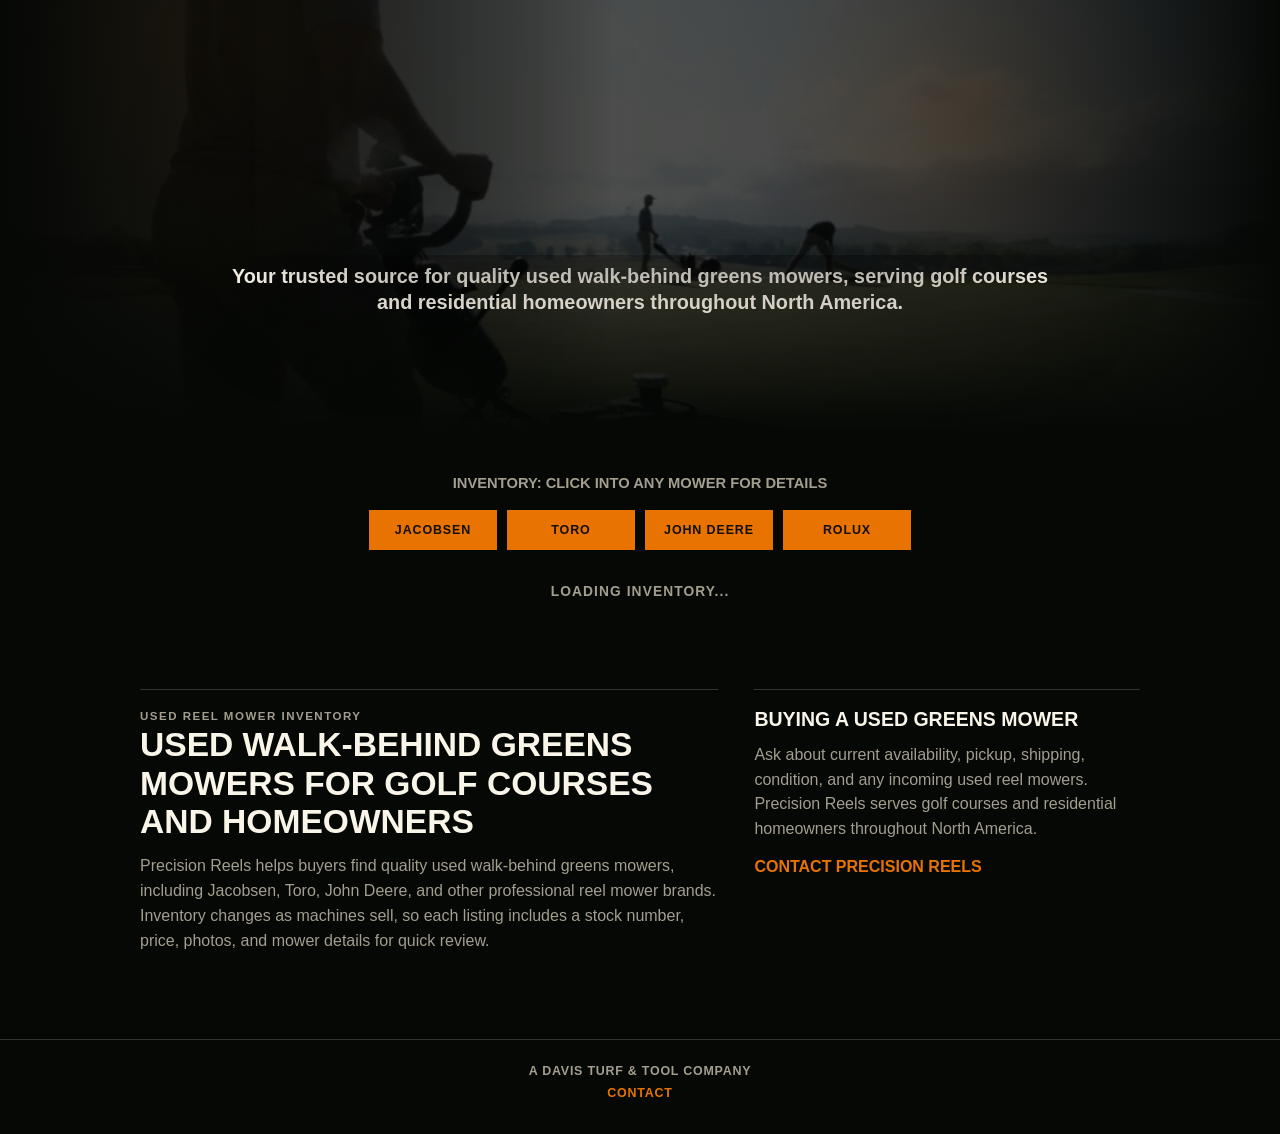
==== index.html @ 3a25d1d9 "Add brand SEO landing pages" ====
<!doctype html>
<html lang="en">
  <head>
    <meta charset="utf-8" />
    <meta name="viewport" content="width=device-width, initial-scale=1" />
    <title>Used Walk-Behind Greens Mowers for Sale | Precision Reels</title>
    <meta name="description" content="Precision Reels sells quality used walk-behind greens mowers from Jacobsen, Toro, John Deere, and other greens mower brands for golf courses and homeowners across North America." />
    <link rel="canonical" href="https://precisionreels.com/" />
    <meta property="og:title" content="Used Walk-Behind Greens Mowers for Sale | Precision Reels" />
    <meta property="og:description" content="Quality used walk-behind greens mowers from Jacobsen, Toro, John Deere, and other greens mower brands for golf courses and homeowners across North America." />
    <meta property="og:type" content="website" />
    <meta property="og:url" content="https://precisionreels.com/" />
    <meta property="og:image" content="https://precisionreels.com/assets/logo-1200.png" />
    <meta name="twitter:card" content="summary_large_image" />
    <meta name="theme-color" content="#101812" />
    <link rel="preconnect" href="https://ddomhyyhixovprojozvy.supabase.co" crossorigin />
    <link rel="preload" as="image" href="./assets/logo-1200.webp" type="image/webp" fetchpriority="high" />
    <link rel="manifest" href="./manifest.webmanifest" />
    <link rel="stylesheet" href="./styles.css?v=brand-links-1" />
    <script type="application/ld+json">
      {
        "@context": "https://schema.org",
        "@type": ["Store", "LocalBusiness"],
        "name": "Precision Reels",
        "url": "https://precisionreels.com/",
        "email": "brandon@precisionreels.com",
        "description": "Quality used walk-behind greens mowers from Jacobsen, Toro, John Deere, and other greens mower brands for golf courses and residential homeowners throughout North America.",
        "areaServed": "North America",
        "knowsAbout": [
          "used reel mowers",
          "walk-behind greens mowers",
          "used greens mowers",
          "Jacobsen reel mowers",
          "Toro greens mowers",
          "John Deere greens mowers"
        ],
        "hasOfferCatalog": {
          "@type": "OfferCatalog",
          "name": "Used walk-behind greens mower inventory",
          "itemListElement": [
            {
              "@type": "OfferCatalog",
              "name": "Used Jacobsen walk-behind greens mowers"
            },
            {
              "@type": "OfferCatalog",
              "name": "Used Toro walk-behind greens mowers"
            },
            {
              "@type": "OfferCatalog",
              "name": "Used John Deere walk-behind greens mowers"
            }
          ]
        },
        "parentOrganization": {
          "@type": "Organization",
          "name": "Davis Turf and Tool LLC"
        }
      }
    </script>
  </head>
  <body>
    <main>
      <section class="showroom-hero">
        <div class="ambient-field" aria-hidden="true"></div>
        <div class="inventory-intro">
          <picture>
            <source srcset="./assets/logo-900.webp 900w, ./assets/logo-1200.webp 1200w" type="image/webp" sizes="(max-width: 900px) 88vw, 820px" />
            <img class="hero-logo" src="./assets/logo-1200.png" alt="Precision Reels" width="1200" height="282" fetchpriority="high" decoding="async" />
          </picture>
          <p class="hero-positioning">Your trusted source for quality used walk-behind greens mowers, serving golf courses and residential homeowners throughout North America.</p>
        </div>
      </section>

      <section class="inventory-heading" aria-labelledby="inventoryTitle">
        <h1 id="inventoryTitle">Inventory: Click into any mower for details</h1>
        <nav class="brand-links" aria-label="Shop by mower brand">
          <a href="./used-jacobsen-greens-mowers.html">Jacobsen</a>
          <a href="./used-toro-greens-mowers.html">Toro</a>
          <a href="./used-john-deere-greens-mowers.html">John Deere</a>
          <a href="./used-rolux-reel-mowers.html">Rolux</a>
        </nav>
      </section>

      <section class="inventory-grid is-loading" aria-label="Mower inventory">
        <p class="inventory-status">Loading inventory...</p>
      </section>

      <section class="detail-panel" id="details" aria-live="polite">
        <button class="close-detail" type="button" aria-label="Close details">Close</button>
        <div class="detail-gallery" id="detailGallery"></div>

        <div class="detail-image">
          <img id="detailImage" alt="Selected mower" />
        </div>

        <article class="detail-copy">
          <h2 id="detailTitle">2017 Jacobsen PGM22 Walk Reel</h2>
          <p class="detail-price" id="detailPrice">$4,850.00</p>
          <p class="shipping">Pickup or shipping quote confirmed with seller.</p>

          <div class="description">
            <h3>Description</h3>
            <dl id="detailSpecs"></dl>
          </div>

          <form class="inline-inquiry">
            <h3>Inquire to buy</h3>
            <input type="text" name="name" placeholder="Name" />
            <input type="text" name="contact" placeholder="Phone or email" />
            <textarea id="detailMessage" name="message" placeholder="I am interested in this mower."></textarea>
            <a class="email-action" id="emailAction" href="mailto:brandon@precisionreels.com">Contact Precision Reels</a>
          </form>
        </article>
      </section>

      <section class="seo-copy" aria-labelledby="usedGreensMowersTitle">
        <div>
          <p class="seo-kicker">Used reel mower inventory</p>
          <h2 id="usedGreensMowersTitle">Used walk-behind greens mowers for golf courses and homeowners</h2>
          <p>
            Precision Reels helps buyers find quality used walk-behind greens mowers, including Jacobsen, Toro, John Deere, and other professional reel mower brands. Inventory changes as machines sell, so each listing includes a stock number, price, photos, and mower details for quick review.
          </p>
        </div>
        <div>
          <h3>Buying a used greens mower</h3>
          <p>
            Ask about current availability, pickup, shipping, condition, and any incoming used reel mowers. Precision Reels serves golf courses and residential homeowners throughout North America.
          </p>
          <a href="./contact.html">Contact Precision Reels</a>
        </div>
      </section>

      <footer class="site-footer">
        <span>A Davis Turf &amp; Tool Company</span>
        <a href="./contact.html">Contact</a>
      </footer>
    </main>

    <script src="./supabase-config.js"></script>
    <script src="./script.js?v=fast-inventory-2"></script>
    <script>
      if ("serviceWorker" in navigator) {
        navigator.serviceWorker.getRegistrations().then((registrations) => {
          registrations.forEach((registration) => registration.unregister());
        });
      }
    </script>
  </body>
</html>
---- styles.css ----
:root {
  color-scheme: dark;
  --bg: oklch(13% 0.007 145);
  --deck: oklch(17% 0.01 145 / 88%);
  --deck-hover: oklch(21% 0.014 145 / 94%);
  --photo: oklch(91% 0.018 92);
  --text: oklch(88% 0.016 92);
  --strong: oklch(97% 0.016 86);
  --muted: oklch(70% 0.025 94);
  --line: oklch(97% 0.016 86 / 18%);
  --orange: oklch(68% 0.18 55);
  --green-dark: oklch(21% 0.055 142);
  --green-mid: oklch(33% 0.08 142);
}

* {
  box-sizing: border-box;
}

html {
  scroll-behavior: smooth;
}

body {
  margin: 0;
  background: var(--bg);
  color: var(--text);
  font-family: Arial, Helvetica, sans-serif;
}

a {
  color: inherit;
  text-decoration: none;
}

button,
input,
textarea {
  font: inherit;
}

img {
  display: block;
  max-width: 100%;
}

.showroom-hero {
  min-height: clamp(380px, 48vh, 540px);
  overflow: hidden;
  position: relative;
}

.ambient-field {
  animation: hero-breathe 18s ease-in-out infinite alternate;
  background:
    radial-gradient(circle at 18% 18%, oklch(68% 0.18 55 / 20%), transparent 22%),
    linear-gradient(90deg, oklch(8% 0.012 145 / 92%) 0%, oklch(10% 0.012 145 / 70%) 44%, oklch(10% 0.012 145 / 24%) 100%),
    url("./assets/pgm22-field-1.jpg") center 42% / cover;
  inset: -12%;
  opacity: 0.88;
  position: absolute;
  transform: scale(1.04);
}

.showroom-hero::after {
  background:
    linear-gradient(90deg, var(--bg) 0%, transparent 48%, var(--bg) 100%),
    linear-gradient(0deg, var(--bg) 0%, transparent 34%),
    radial-gradient(circle at 76% 26%, oklch(68% 0.18 55 / 16%), transparent 20%);
  content: "";
  inset: 0;
  position: absolute;
}

.inventory-intro {
  margin: 0 auto;
  max-width: 1180px;
  padding: clamp(34px, 5vw, 54px) clamp(20px, 5vw, 60px) clamp(32px, 5vw, 54px);
  position: relative;
  text-align: center;
  z-index: 2;
}

.hero-logo {
  display: block;
  filter: drop-shadow(0 24px 70px oklch(2% 0.02 145 / 65%));
  height: auto;
  margin: 0 auto;
  max-width: min(760px, 86vw);
  width: 100%;
}

.inventory-intro p {
  color: var(--orange);
  font-size: 0.78rem;
  font-weight: 800;
  letter-spacing: 0.13em;
  margin: 0 0 8px;
  text-transform: uppercase;
}

.inventory-heading {
  margin: 0 auto;
  max-width: 1240px;
  padding: clamp(24px, 4vw, 42px) clamp(20px, 5vw, 60px) 0;
  position: relative;
  text-align: center;
  z-index: 2;
}

.inventory-heading h1 {
  color: var(--muted);
  font-size: clamp(0.82rem, 1.15vw, 1rem);
  font-weight: 800;
  letter-spacing: 0;
  line-height: 1.25;
  margin: 0;
  text-transform: uppercase;
}

.brand-links {
  display: flex;
  flex-wrap: wrap;
  gap: 10px;
  justify-content: center;
  margin: 18px auto 0;
  max-width: 720px;
}

.brand-links a {
  background: var(--orange);
  color: oklch(17% 0.025 98);
  display: inline-grid;
  font-size: 0.78rem;
  font-weight: 900;
  letter-spacing: 0.07em;
  min-height: 40px;
  min-width: 128px;
  padding: 0 16px;
  place-items: center;
  text-transform: uppercase;
  transition:
    filter 180ms ease,
    transform 240ms cubic-bezier(0.16, 1, 0.3, 1);
}

.brand-links a:hover,
.brand-links a:focus-visible {
  filter: brightness(1.08);
  transform: translateY(-2px);
}

.inventory-intro .hero-positioning {
  color: var(--strong);
  font-size: clamp(0.98rem, 1.55vw, 1.26rem);
  font-weight: 700;
  letter-spacing: 0;
  line-height: 1.35;
  margin: clamp(18px, 3vw, 30px) auto 0;
  max-width: 820px;
  text-transform: none;
}

.inventory-grid {
  display: grid;
  gap: clamp(20px, 3vw, 38px);
  grid-template-columns: repeat(auto-fit, minmax(245px, 260px));
  justify-content: center;
  margin: 0 auto;
  max-width: 1240px;
  padding: clamp(18px, 3vw, 34px) clamp(20px, 5vw, 60px) clamp(50px, 8vw, 90px);
  position: relative;
  z-index: 2;
}

.inventory-grid.is-loading {
  display: block;
}

.seo-copy {
  display: grid;
  gap: clamp(18px, 3vw, 36px);
  grid-template-columns: minmax(0, 1.2fr) minmax(240px, 0.8fr);
  margin: 0 auto;
  max-width: 1120px;
  padding: 0 clamp(20px, 5vw, 60px) clamp(50px, 7vw, 86px);
  position: relative;
  z-index: 2;
}

.seo-copy > div {
  border-top: 1px solid var(--line);
  padding-top: 18px;
}

.seo-kicker {
  color: var(--orange);
  font-size: 0.72rem;
  font-weight: 900;
  letter-spacing: 0.13em;
  margin: 0 0 10px;
  text-transform: uppercase;
}

.seo-copy h2,
.seo-copy h3 {
  color: var(--strong);
  font-weight: 700;
  letter-spacing: 0;
  line-height: 1.15;
  margin: 0 0 12px;
  text-transform: uppercase;
}

.seo-copy h2 {
  font-size: clamp(1.25rem, 2.8vw, 2.1rem);
}

.seo-copy h3 {
  font-size: clamp(1rem, 1.8vw, 1.22rem);
}

.seo-copy p {
  color: var(--muted);
  line-height: 1.55;
  margin: 0;
}

.seo-copy a {
  color: var(--orange);
  display: inline-block;
  font-weight: 900;
  margin-top: 16px;
  text-transform: uppercase;
}

.inventory-status {
  color: var(--muted);
  font-size: 0.86rem;
  font-weight: 800;
  letter-spacing: 0.08em;
  margin: 0;
  text-align: center;
  text-transform: uppercase;
}

.inventory-card {
  background: var(--deck);
  border: 1px solid oklch(97% 0.016 86 / 14%);
  box-shadow: 0 24px 70px oklch(8% 0.03 120 / 28%);
  cursor: pointer;
  display: flex;
  flex-direction: column;
  outline: none;
  padding: 12px 12px 16px;
  transition:
    background 220ms ease,
    transform 320ms cubic-bezier(0.16, 1, 0.3, 1);
}

.inventory-card:hover,
.inventory-card:focus-visible {
  background: var(--deck-hover);
  transform: translateY(-5px);
}

.photo-box {
  align-items: center;
  aspect-ratio: 1;
  background:
    linear-gradient(135deg, oklch(97% 0.012 86), oklch(82% 0.024 96));
  border: 1px solid oklch(18% 0.022 108 / 20%);
  display: flex;
  justify-content: center;
  margin-bottom: 16px;
  overflow: hidden;
  position: relative;
}

.photo-box::after {
  background:
    linear-gradient(180deg, transparent 60%, oklch(18% 0.022 108 / 28%)),
    repeating-linear-gradient(90deg, transparent 0 18px, oklch(18% 0.022 108 / 5%) 18px 19px);
  content: "";
  inset: 0;
  pointer-events: none;
  position: absolute;
}

.photo-box img {
  height: 100%;
  object-fit: contain;
  padding: 8px;
  width: 100%;
}

.no-photo {
  color: oklch(28% 0.02 100);
  font-size: 0.78rem;
  font-weight: 900;
  letter-spacing: 0.08em;
  text-align: center;
  text-transform: uppercase;
}

.detail-no-photo {
  align-self: start;
  border: 1px solid var(--line);
  display: grid;
  min-height: 72px;
  place-items: center;
}

.inventory-card h2 {
  color: var(--text);
  font-size: clamp(1.05rem, 1.8vw, 1.35rem);
  font-weight: 500;
  letter-spacing: 0;
  line-height: 1.25;
  margin: 0 0 8px;
}

.price {
  color: var(--strong);
  font-size: 1rem;
  font-weight: 700;
  margin: 0 0 8px;
}

.card-note {
  color: var(--muted);
  font-size: 0.9rem;
  line-height: 1.45;
  margin: 0 0 14px;
}

.card-stock {
  color: var(--orange);
  display: block;
  font-size: 0.74rem;
  font-weight: 900;
  letter-spacing: 0.12em;
  margin: 0 0 8px;
  text-transform: uppercase;
}

.card-fields {
  display: grid;
  gap: 7px;
  margin: 0 0 14px;
}

.card-fields div {
  display: grid;
  gap: 4px;
  grid-template-columns: 68px minmax(0, 1fr);
}

.card-fields dt {
  color: var(--muted);
  font-size: 0.7rem;
  letter-spacing: 0.08em;
}

.card-fields dd {
  color: var(--text);
  font-size: 0.86rem;
  line-height: 1.35;
  min-width: 0;
}

.inventory-card button,
.inline-inquiry button,
.email-action,
.contact-form button {
  background: var(--orange);
  border: 0;
  color: oklch(17% 0.025 98);
  cursor: pointer;
  display: grid;
  font-weight: 800;
  min-height: 42px;
  margin-top: auto;
  place-items: center;
  text-transform: uppercase;
  width: 100%;
}

.site-footer {
  align-items: center;
  border-top: 1px solid var(--line);
  color: var(--muted);
  display: flex;
  flex-direction: column;
  font-size: 0.78rem;
  font-weight: 800;
  gap: 8px;
  justify-content: center;
  letter-spacing: 0.06em;
  padding: 24px 20px 34px;
  text-align: center;
  text-transform: uppercase;
}

.site-footer a {
  color: var(--orange);
}

.contact-shell {
  min-height: 100vh;
  padding: clamp(18px, 4vw, 48px);
}

.contact-header {
  margin: 0 auto clamp(22px, 4vw, 38px);
  max-width: 720px;
  text-align: center;
}

.contact-logo {
  height: auto;
  margin: 0 auto 18px;
  max-width: min(430px, 82vw);
}

.contact-header p {
  color: var(--orange);
  font-size: 0.78rem;
  font-weight: 900;
  letter-spacing: 0.13em;
  margin: 0 0 10px;
  text-transform: uppercase;
}

.contact-header h1 {
  color: var(--strong);
  font-size: clamp(1.35rem, 4vw, 2.1rem);
  font-weight: 700;
  letter-spacing: 0;
  line-height: 1.04;
  margin: 0;
  text-transform: uppercase;
}

.contact-layout {
  margin: 0 auto;
  max-width: 720px;
}

.contact-card,
.contact-form {
  background: var(--deck);
  border: 1px solid oklch(97% 0.016 86 / 14%);
  box-shadow: 0 24px 70px oklch(8% 0.03 120 / 28%);
  padding: clamp(18px, 3vw, 30px);
}

.contact-card h2,
.contact-form h2 {
  color: var(--strong);
  font-size: 1.15rem;
  font-weight: 700;
  margin: 0;
  text-transform: uppercase;
}

.contact-card p,
.contact-card a {
  color: var(--muted);
  line-height: 1.5;
}

.contact-card a {
  color: var(--orange);
  display: inline-block;
  font-weight: 800;
  margin-top: 10px;
}

.contact-form {
  display: grid;
  gap: 12px;
}

.form-context {
  color: var(--muted);
  font-size: 0.98rem;
  line-height: 1.5;
  margin: 0 0 6px;
}

.contact-form label {
  color: var(--muted);
  display: grid;
  font-size: 0.78rem;
  font-weight: 900;
  gap: 7px;
  letter-spacing: 0.1em;
  text-transform: uppercase;
}

.contact-form input,
.contact-form textarea {
  background: oklch(12% 0.012 112 / 62%);
  border: 1px solid var(--line);
  color: var(--strong);
  min-height: 46px;
  padding: 12px;
  width: 100%;
}

.contact-form textarea {
  min-height: 150px;
  resize: vertical;
}

.back-link {
  color: var(--muted);
  display: inline-block;
  font-weight: 800;
  margin-top: 18px;
  text-transform: uppercase;
}

.detail-panel {
  background:
    linear-gradient(90deg, oklch(15% 0.018 112), oklch(24% 0.035 112));
  border-top: 1px solid var(--line);
  display: none;
  gap: clamp(18px, 3vw, 40px);
  grid-template-columns: 72px minmax(280px, 0.95fr) minmax(320px, 0.82fr);
  padding: clamp(22px, 5vw, 60px);
  position: relative;
}

.detail-panel.is-open {
  display: grid;
}

.close-detail {
  background: transparent;
  border: 1px solid var(--line);
  color: var(--muted);
  cursor: pointer;
  font-size: 0.75rem;
  font-weight: 800;
  letter-spacing: 0.1em;
  padding: 10px 12px;
  position: absolute;
  right: clamp(20px, 5vw, 60px);
  text-transform: uppercase;
  top: 18px;
}

.detail-gallery {
  display: grid;
  gap: 14px;
  grid-auto-rows: 72px;
}

.detail-thumb {
  background: var(--photo);
  border: 1px solid var(--line);
  cursor: pointer;
  overflow: hidden;
  padding: 0;
}

.detail-thumb.is-active {
  border-color: var(--orange);
}

.detail-thumb img,
.detail-image img {
  height: 100%;
  object-fit: contain;
  width: 100%;
}

.detail-thumb img {
  object-fit: contain;
  padding: 5px;
}

.detail-image {
  align-self: start;
  aspect-ratio: 1;
  background: var(--photo);
  border: 8px solid oklch(97% 0.016 86 / 8%);
  overflow: hidden;
}

.detail-image.has-no-image {
  display: grid;
  place-items: center;
}

.detail-image.has-no-image::before {
  color: oklch(28% 0.02 100);
  content: "No photos yet";
  font-size: 0.82rem;
  font-weight: 900;
  letter-spacing: 0.08em;
  text-transform: uppercase;
}

.detail-image img {
  object-fit: contain;
  padding: 10px;
}

.detail-copy {
  padding-top: 6px;
}

.detail-copy h2 {
  color: var(--text);
  font-size: clamp(1.75rem, 3vw, 3rem);
  font-weight: 500;
  letter-spacing: 0;
  line-height: 1.08;
  margin: 0 0 14px;
}

.detail-price {
  color: var(--strong);
  font-size: 1.45rem;
  font-weight: 700;
  margin: 0 0 8px;
}

.shipping {
  border-bottom: 1px solid var(--line);
  color: var(--muted);
  font-size: 0.9rem;
  margin: 20px 0 28px;
  padding-bottom: 22px;
}

.inline-inquiry,
.description {
  margin-top: 30px;
}

.inline-inquiry {
  background: oklch(97% 0.016 86 / 8%);
  border: 1px solid var(--line);
  display: grid;
  gap: 10px;
  padding: 14px;
}

.inline-inquiry h3,
.description h3 {
  color: var(--text);
  font-size: 0.9rem;
  font-weight: 500;
  letter-spacing: 0.06em;
  margin: 0 0 8px;
  text-transform: uppercase;
}

.description h3 {
  margin-bottom: 22px;
}

.inline-inquiry input,
.inline-inquiry textarea {
  background: oklch(12% 0.012 112 / 62%);
  border: 1px solid var(--line);
  color: var(--strong);
  min-height: 44px;
  padding: 11px;
}

.inline-inquiry textarea {
  min-height: 88px;
  resize: vertical;
}

dl {
  display: grid;
  gap: 9px;
  margin: 0;
}

dl div {
  display: grid;
  gap: 6px;
  grid-template-columns: 150px 1fr;
}

dt {
  color: var(--strong);
  font-weight: 800;
  text-transform: uppercase;
}

dd {
  color: var(--text);
  line-height: 1.45;
  margin: 0;
}

@media (max-width: 860px) {
  .showroom-hero {
    min-height: auto;
    padding-bottom: 18px;
  }

  .inventory-intro {
    padding-bottom: 28px;
  }

  .inventory-heading {
    padding-top: 18px;
  }

  .brand-links {
    display: grid;
    grid-template-columns: repeat(2, minmax(0, 1fr));
    max-width: 420px;
  }

  .inventory-grid {
    grid-template-columns: minmax(0, 1fr);
    justify-content: stretch;
    max-width: 560px;
  }

  .card-fields div {
    grid-template-columns: 86px minmax(0, 1fr);
  }

  .card-fields div:nth-child(4) {
    grid-template-columns: 1fr;
  }

  .card-fields div:nth-child(4) dd {
    font-size: 0.95rem;
    line-height: 1.45;
  }

  .seo-copy {
    grid-template-columns: 1fr;
  }

  .detail-panel {
    grid-template-columns: 1fr;
    padding-top: 18px;
  }

  .contact-layout {
    grid-template-columns: 1fr;
  }

  .detail-gallery {
    display: grid;
    gap: 10px;
    grid-row: 3;
    grid-template-columns: repeat(4, minmax(0, 1fr));
    overflow: visible;
  }

  .detail-thumb {
    aspect-ratio: 1;
    height: auto;
  }

  .close-detail {
    justify-self: end;
    position: static;
  }

  .detail-image {
    grid-row: 2;
    width: 100%;
  }

  .detail-copy {
    grid-row: 4;
  }
}

@keyframes hero-breathe {
  from {
    transform: scale(1.04) translate3d(0, 0, 0);
  }
  to {
    transform: scale(1.1) translate3d(-1.4%, -1.2%, 0);
  }
}

@media (max-width: 520px) {
  .showroom-hero {
    padding-bottom: 8px;
  }

  .inventory-intro {
    padding-bottom: 22px;
  }

  .inventory-heading {
    padding-top: 14px;
  }

  .brand-links {
    gap: 8px;
    margin-top: 14px;
  }

  .brand-links a {
    min-width: 0;
    padding: 0 10px;
  }

  .contact-shell {
    padding: 16px;
  }

  .contact-header h1 {
    font-size: 1.35rem;
  }

  .contact-form {
    border-left: 0;
    border-right: 0;
    margin-left: -16px;
    margin-right: -16px;
  }

  .inventory-grid {
    gap: 24px;
    grid-template-columns: minmax(0, 1fr);
    max-width: none;
    padding-left: 14px;
    padding-right: 14px;
  }

  .inventory-card {
    padding: 12px 12px 15px;
  }

  .inventory-card h2 {
    font-size: 1.08rem;
  }

  .card-fields div {
    gap: 4px;
    grid-template-columns: 1fr;
  }

  .card-fields dd {
    font-size: 0.95rem;
  }

  dl div {
    grid-template-columns: 1fr;
  }
}

.landing-hero {
  background:
    linear-gradient(180deg, oklch(7% 0.012 145 / 38%), var(--bg) 92%),
    url("./assets/pgm22-field-1.jpg") center 42% / cover;
  padding: clamp(28px, 6vw, 70px) clamp(18px, 5vw, 64px) clamp(24px, 5vw, 52px);
  text-align: center;
}

.landing-logo {
  height: auto;
  margin: 0 auto clamp(18px, 3vw, 28px);
  max-width: min(560px, 86vw);
}

.landing-hero h1 {
  color: var(--strong);
  font-size: clamp(1.8rem, 5vw, 4.2rem);
  font-weight: 700;
  letter-spacing: 0;
  line-height: 1.02;
  margin: 0 auto 16px;
  max-width: 980px;
  text-transform: uppercase;
}

.landing-hero p {
  color: var(--text);
  font-size: clamp(1rem, 2vw, 1.25rem);
  font-weight: 700;
  line-height: 1.4;
  margin: 0 auto;
  max-width: 820px;
}

.landing-actions {
  display: flex;
  flex-wrap: wrap;
  gap: 12px;
  justify-content: center;
  margin-top: 26px;
}

.landing-actions a,
.landing-panel a {
  background: var(--orange);
  color: oklch(17% 0.025 98);
  display: inline-grid;
  font-size: 0.82rem;
  font-weight: 900;
  letter-spacing: 0.06em;
  min-height: 44px;
  padding: 0 18px;
  place-items: center;
  text-transform: uppercase;
}

.landing-actions a:last-child {
  background: oklch(97% 0.016 86 / 10%);
  border: 1px solid var(--line);
  color: var(--strong);
}

.landing-content {
  display: grid;
  gap: clamp(22px, 4vw, 44px);
  margin: 0 auto;
  max-width: 1120px;
  padding: clamp(34px, 6vw, 74px) clamp(18px, 5vw, 60px);
}

.landing-panel {
  border-top: 1px solid var(--line);
  display: grid;
  gap: 14px;
  padding-top: 20px;
}

.landing-panel h2,
.landing-panel h3 {
  color: var(--strong);
  font-weight: 700;
  line-height: 1.15;
  margin: 0;
  text-transform: uppercase;
}

.landing-panel h2 {
  font-size: clamp(1.35rem, 3vw, 2.35rem);
}

.landing-panel h3 {
  font-size: clamp(1.05rem, 2vw, 1.35rem);
}

.landing-panel p,
.landing-panel li {
  color: var(--muted);
  line-height: 1.6;
}

.landing-panel p,
.landing-panel ul {
  margin: 0;
}

.landing-panel ul {
  display: grid;
  gap: 9px;
  padding-left: 20px;
}

.landing-grid {
  display: grid;
  gap: clamp(18px, 3vw, 30px);
  grid-template-columns: repeat(2, minmax(0, 1fr));
}

@media (max-width: 720px) {
  .landing-grid {
    grid-template-columns: 1fr;
  }
}
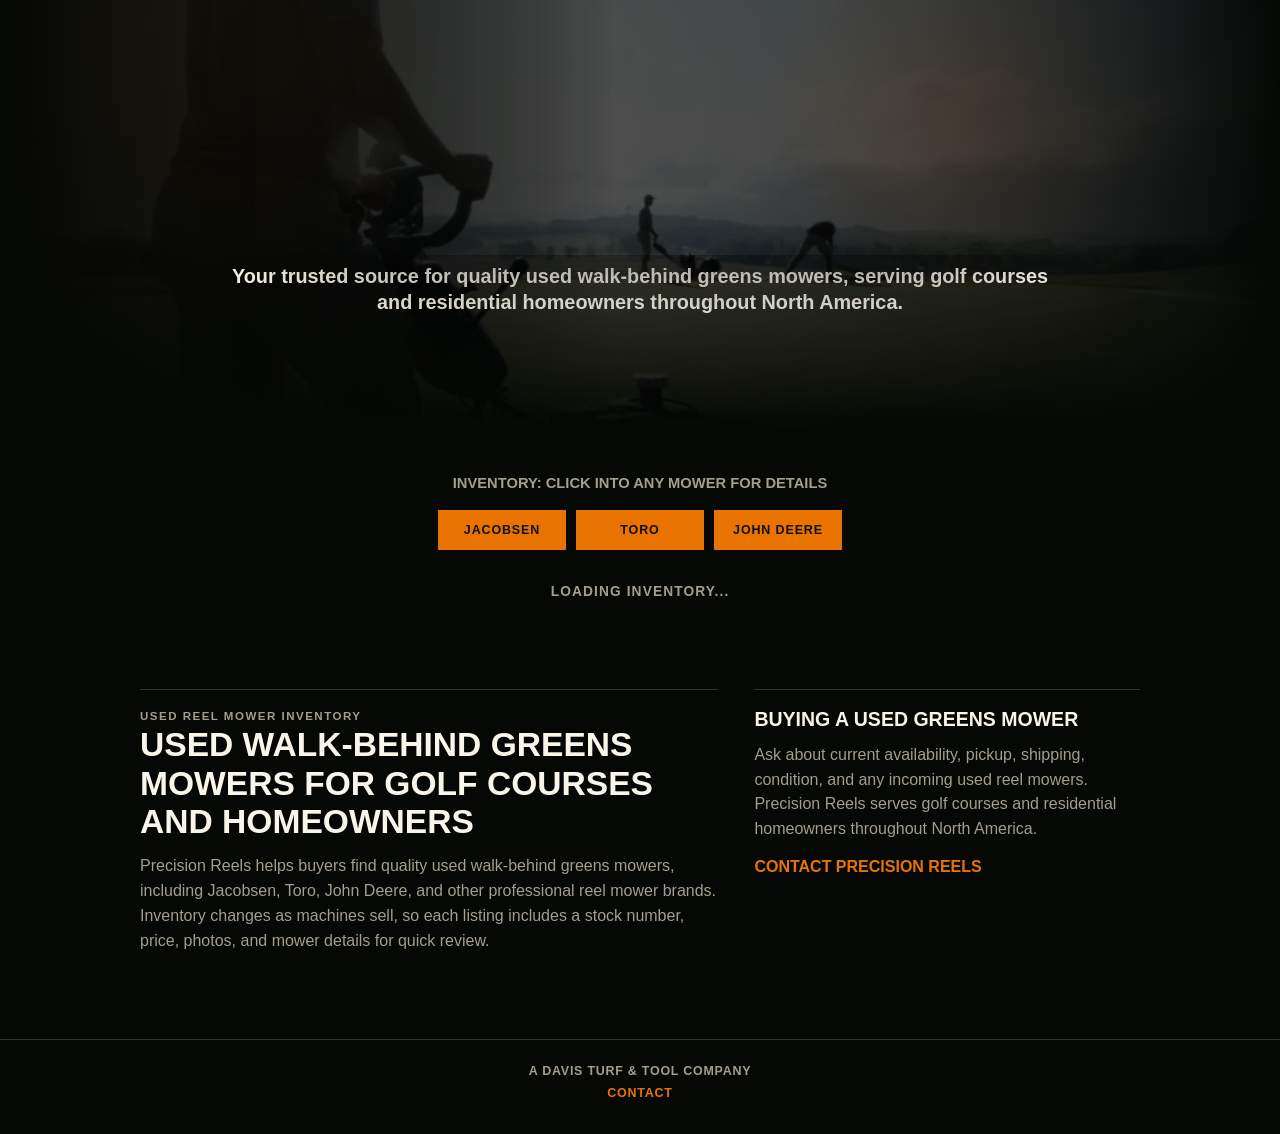
==== commit 672ca3bc: "Remove Rolux and enable PWA shell" ====
--- a/index.html
+++ b/index.html
@@ -16,7 +16,7 @@
     <link rel="preconnect" href="https://ddomhyyhixovprojozvy.supabase.co" crossorigin />
     <link rel="preload" as="image" href="./assets/logo-1200.webp" type="image/webp" fetchpriority="high" />
     <link rel="manifest" href="./manifest.webmanifest" />
-    <link rel="stylesheet" href="./styles.css?v=brand-links-1" />
+    <link rel="stylesheet" href="./styles.css?v=site-clean-1" />
     <script type="application/ld+json">
       {
         "@context": "https://schema.org",
@@ -78,7 +78,6 @@
           <a href="./used-jacobsen-greens-mowers.html">Jacobsen</a>
           <a href="./used-toro-greens-mowers.html">Toro</a>
           <a href="./used-john-deere-greens-mowers.html">John Deere</a>
-          <a href="./used-rolux-reel-mowers.html">Rolux</a>
         </nav>
       </section>
 
@@ -138,13 +137,7 @@
     </main>
 
     <script src="./supabase-config.js"></script>
-    <script src="./script.js?v=fast-inventory-2"></script>
-    <script>
-      if ("serviceWorker" in navigator) {
-        navigator.serviceWorker.getRegistrations().then((registrations) => {
-          registrations.forEach((registration) => registration.unregister());
-        });
-      }
-    </script>
+    <script src="./script.js?v=site-clean-1"></script>
+    <script src="./pwa.js?v=pwa-1"></script>
   </body>
 </html>
--- a/styles.css
+++ b/styles.css
@@ -245,14 +245,16 @@
 }
 
 .inventory-card {
-  background: var(--deck);
-  border: 1px solid oklch(97% 0.016 86 / 14%);
+  background:
+    linear-gradient(180deg, oklch(20% 0.016 142 / 82%), oklch(13% 0.012 142 / 94%));
+  border: 1px solid var(--line);
   box-shadow: 0 24px 70px oklch(8% 0.03 120 / 28%);
   cursor: pointer;
   display: flex;
   flex-direction: column;
+  overflow: hidden;
   outline: none;
-  padding: 12px 12px 16px;
+  padding: 0;
   transition:
     background 220ms ease,
     transform 320ms cubic-bezier(0.16, 1, 0.3, 1);
@@ -268,11 +270,12 @@
   align-items: center;
   aspect-ratio: 1;
   background:
-    linear-gradient(135deg, oklch(97% 0.012 86), oklch(82% 0.024 96));
-  border: 1px solid oklch(18% 0.022 108 / 20%);
+    radial-gradient(circle at 50% 18%, oklch(97% 0.018 86), oklch(82% 0.025 96) 72%);
+  border: 0;
+  border-bottom: 1px solid var(--line);
   display: flex;
   justify-content: center;
-  margin-bottom: 16px;
+  margin-bottom: 0;
   overflow: hidden;
   position: relative;
 }
@@ -290,7 +293,7 @@
 .photo-box img {
   height: 100%;
   object-fit: contain;
-  padding: 8px;
+  padding: 14px;
   width: 100%;
 }
 
@@ -312,12 +315,12 @@
 }
 
 .inventory-card h2 {
-  color: var(--text);
-  font-size: clamp(1.05rem, 1.8vw, 1.35rem);
-  font-weight: 500;
+  color: var(--strong);
+  font-size: clamp(1.35rem, 2.4vw, 1.85rem);
+  font-weight: 700;
   letter-spacing: 0;
-  line-height: 1.25;
-  margin: 0 0 8px;
+  line-height: 1.08;
+  margin: 16px 16px 10px;
 }
 
 .price {
@@ -346,27 +349,43 @@
 
 .card-fields {
   display: grid;
-  gap: 7px;
-  margin: 0 0 14px;
+  border-top: 1px solid var(--line);
+  gap: 0;
+  margin: 0 16px 16px;
 }
 
 .card-fields div {
-  display: grid;
-  gap: 4px;
-  grid-template-columns: 68px minmax(0, 1fr);
+  border-bottom: 1px solid var(--line);
+  display: grid;
+  gap: 10px;
+  grid-template-columns: 82px minmax(0, 1fr);
+  padding: 9px 0;
 }
 
 .card-fields dt {
   color: var(--muted);
-  font-size: 0.7rem;
+  font-size: 0.68rem;
+  font-weight: 900;
   letter-spacing: 0.08em;
+  text-transform: uppercase;
 }
 
 .card-fields dd {
   color: var(--text);
-  font-size: 0.86rem;
-  line-height: 1.35;
+  font-size: 0.9rem;
+  line-height: 1.4;
   min-width: 0;
+}
+
+.card-fields div:nth-child(3) dd {
+  color: var(--strong);
+  font-weight: 900;
+}
+
+.card-fields div:nth-child(5) dd {
+  color: var(--orange);
+  font-weight: 900;
+  letter-spacing: 0.03em;
 }
 
 .inventory-card button,
@@ -384,6 +403,10 @@
   place-items: center;
   text-transform: uppercase;
   width: 100%;
+}
+
+.inventory-card button {
+  min-height: 48px;
 }
 
 .site-footer {
@@ -837,12 +860,8 @@
     padding-right: 14px;
   }
 
-  .inventory-card {
-    padding: 12px 12px 15px;
-  }
-
   .inventory-card h2 {
-    font-size: 1.08rem;
+    font-size: 1.35rem;
   }
 
   .card-fields div {
@@ -976,6 +995,28 @@
   grid-template-columns: repeat(2, minmax(0, 1fr));
 }
 
+.catalog-header {
+  margin: 0 auto clamp(22px, 4vw, 42px);
+  max-width: 880px;
+  text-align: center;
+}
+
+.catalog-header h2 {
+  color: var(--strong);
+  font-size: clamp(1.35rem, 3.8vw, 3rem);
+  line-height: 1.05;
+  margin: 0 0 12px;
+  text-transform: uppercase;
+}
+
+.catalog-header p:not(.seo-kicker) {
+  color: var(--muted);
+  font-size: clamp(0.98rem, 1.5vw, 1.12rem);
+  line-height: 1.55;
+  margin: 0 auto;
+  max-width: 760px;
+}
+
 @media (max-width: 720px) {
   .landing-grid {
     grid-template-columns: 1fr;
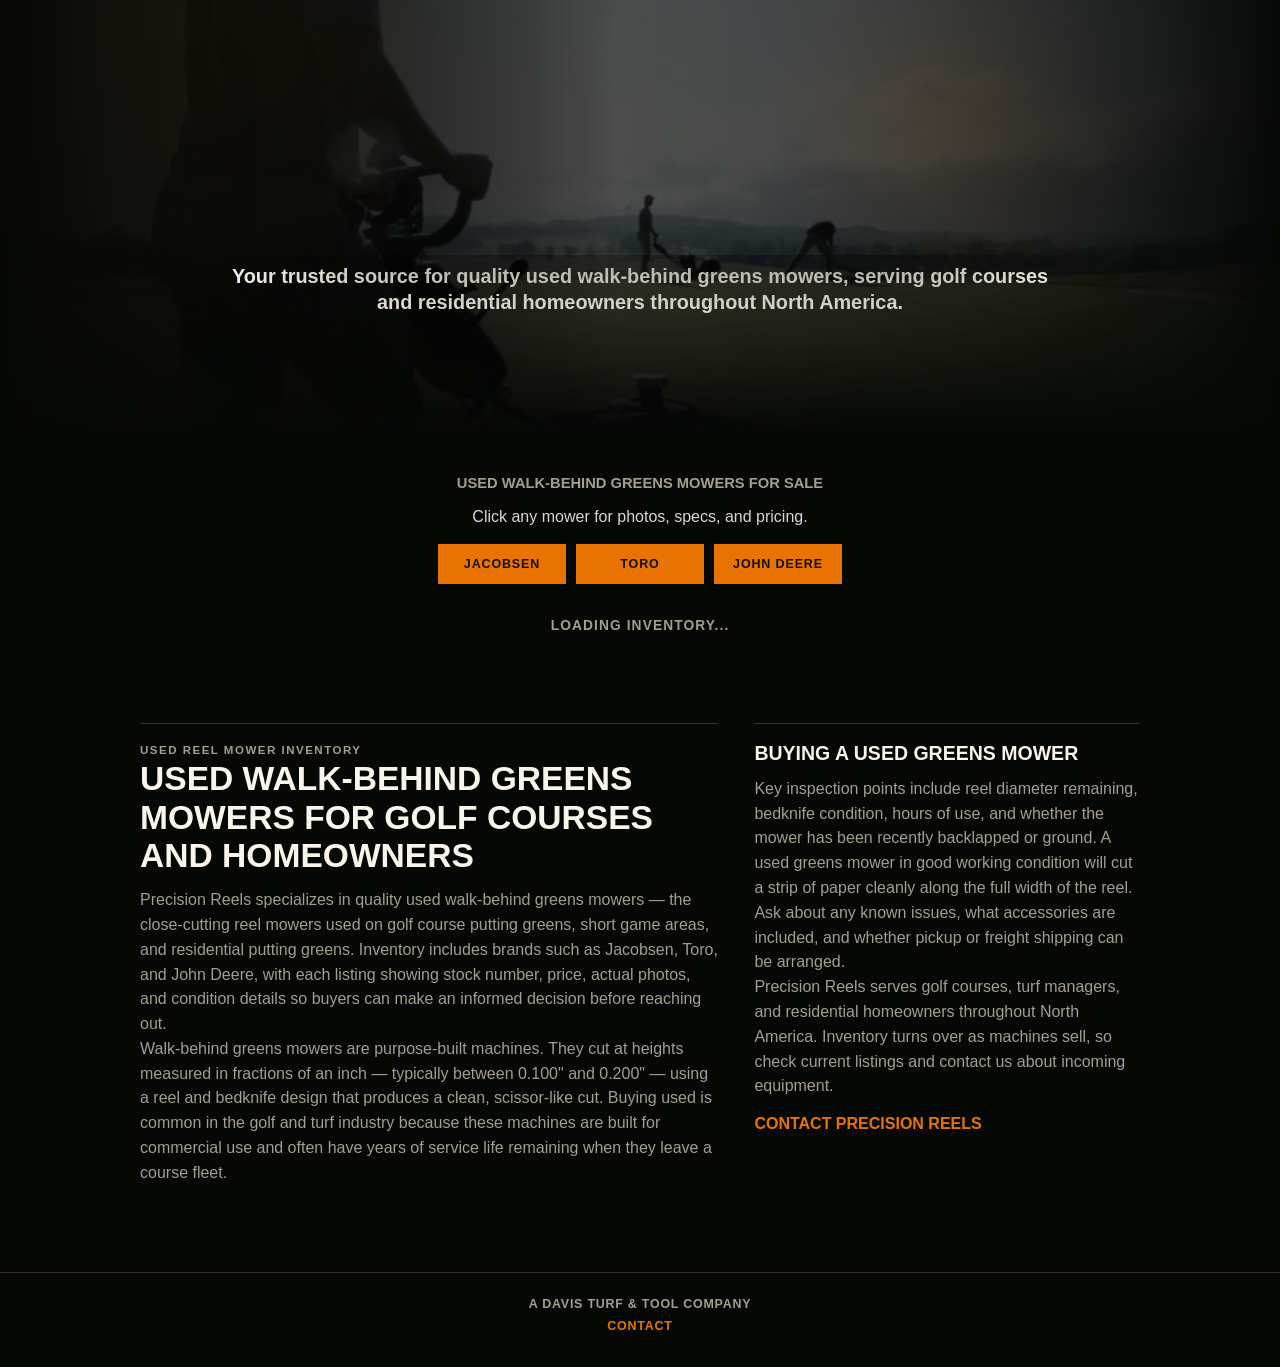
==== commit ef14120f: "SEO: fix H1, expand copy, update all pages" ====
--- a/index.html
+++ b/index.html
@@ -16,7 +16,7 @@
     <link rel="preconnect" href="https://ddomhyyhixovprojozvy.supabase.co" crossorigin />
     <link rel="preload" as="image" href="./assets/logo-1200.webp" type="image/webp" fetchpriority="high" />
     <link rel="manifest" href="./manifest.webmanifest" />
-    <link rel="stylesheet" href="./styles.css?v=site-clean-1" />
+    <link rel="stylesheet" href="./styles.css?v=no-focus-zoom-1" />
     <script type="application/ld+json">
       {
         "@context": "https://schema.org",
@@ -73,7 +73,8 @@
       </section>
 
       <section class="inventory-heading" aria-labelledby="inventoryTitle">
-        <h1 id="inventoryTitle">Inventory: Click into any mower for details</h1>
+        <h1 id="inventoryTitle">Used Walk-Behind Greens Mowers for Sale</h1>
+        <p class="inventory-instruction">Click any mower for photos, specs, and pricing.</p>
         <nav class="brand-links" aria-label="Shop by mower brand">
           <a href="./used-jacobsen-greens-mowers.html">Jacobsen</a>
           <a href="./used-toro-greens-mowers.html">Toro</a>
@@ -118,13 +119,19 @@
           <p class="seo-kicker">Used reel mower inventory</p>
           <h2 id="usedGreensMowersTitle">Used walk-behind greens mowers for golf courses and homeowners</h2>
           <p>
-            Precision Reels helps buyers find quality used walk-behind greens mowers, including Jacobsen, Toro, John Deere, and other professional reel mower brands. Inventory changes as machines sell, so each listing includes a stock number, price, photos, and mower details for quick review.
+            Precision Reels specializes in quality used walk-behind greens mowers — the close-cutting reel mowers used on golf course putting greens, short game areas, and residential putting greens. Inventory includes brands such as Jacobsen, Toro, and John Deere, with each listing showing stock number, price, actual photos, and condition details so buyers can make an informed decision before reaching out.
+          </p>
+          <p>
+            Walk-behind greens mowers are purpose-built machines. They cut at heights measured in fractions of an inch — typically between 0.100" and 0.200" — using a reel and bedknife design that produces a clean, scissor-like cut. Buying used is common in the golf and turf industry because these machines are built for commercial use and often have years of service life remaining when they leave a course fleet.
           </p>
         </div>
         <div>
           <h3>Buying a used greens mower</h3>
           <p>
-            Ask about current availability, pickup, shipping, condition, and any incoming used reel mowers. Precision Reels serves golf courses and residential homeowners throughout North America.
+            Key inspection points include reel diameter remaining, bedknife condition, hours of use, and whether the mower has been recently backlapped or ground. A used greens mower in good working condition will cut a strip of paper cleanly along the full width of the reel. Ask about any known issues, what accessories are included, and whether pickup or freight shipping can be arranged.
+          </p>
+          <p>
+            Precision Reels serves golf courses, turf managers, and residential homeowners throughout North America. Inventory turns over as machines sell, so check current listings and contact us about incoming equipment.
           </p>
           <a href="./contact.html">Contact Precision Reels</a>
         </div>
@@ -137,7 +144,7 @@
     </main>
 
     <script src="./supabase-config.js"></script>
-    <script src="./script.js?v=site-clean-1"></script>
+    <script src="./script.js?v=no-focus-zoom-1"></script>
     <script src="./pwa.js?v=pwa-1"></script>
   </body>
 </html>
--- a/styles.css
+++ b/styles.css
@@ -18,7 +18,9 @@
 }
 
 html {
+  -webkit-text-size-adjust: 100%;
   scroll-behavior: smooth;
+  text-size-adjust: 100%;
 }
 
 body {
@@ -37,6 +39,12 @@
 input,
 textarea {
   font: inherit;
+}
+
+input,
+select,
+textarea {
+  font-size: 16px;
 }
 
 img {
